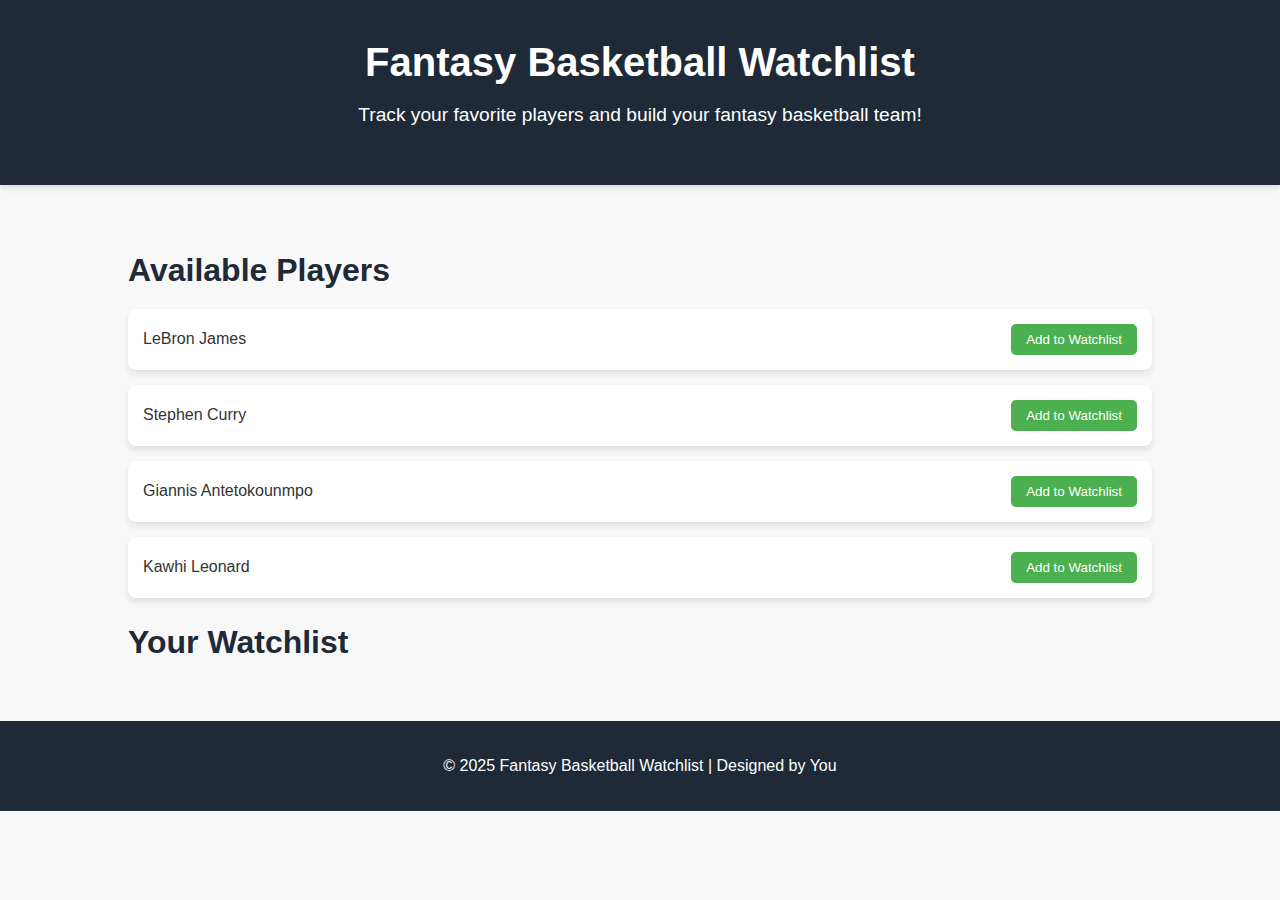
==== index.html @ 69692048 "Quick update" ====
<!DOCTYPE html>
<html lang="en">
<head>
    <meta charset="UTF-8">
    <meta name="viewport" content="width=device-width, initial-scale=1.0">
    <title>Fantasy Basketball Watchlist</title>
    <link rel="stylesheet" href="style.css">
</head>
<body>
    <header>
        <div class="container">
            <h1>Fantasy Basketball Watchlist</h1>
            <p>Track your favorite players and build your fantasy basketball team!</p>
        </div>
    </header>

    <main>
        <section class="player-list">
            <div class="container">
                <h2>Available Players</h2>
                <ul id="playerList">
                    <li>LeBron James <button class="add-btn">Add to Watchlist</button></li>
                    <li>Stephen Curry <button class="add-btn">Add to Watchlist</button></li>
                    <li>Giannis Antetokounmpo <button class="add-btn">Add to Watchlist</button></li>
                    <li>Kawhi Leonard <button class="add-btn">Add to Watchlist</button></li>
                </ul>
            </div>
        </section>

        <section class="watchlist">
            <div class="container">
                <h2>Your Watchlist</h2>
                <ul id="watchlist">
                    <!-- Watchlist items will appear here -->
                </ul>
            </div>
        </section>
    </main>

    <footer>
        <div class="container">
            <p>&copy; 2025 Fantasy Basketball Watchlist | Designed by You</p>
        </div>
    </footer>

    <script src="app.js"></script>
</body>
</html>
---- style.css ----
/* General Styles */
body {
    font-family: 'Arial', sans-serif;
    margin: 0;
    padding: 0;
    background-color: #f8f8f8;
    color: #333;
}

/* Container */
.container {
    width: 80%;
    margin: 0 auto;
    max-width: 1200px;
}

/* Header */
header {
    background-color: #1e2a37;
    color: white;
    text-align: center;
    padding: 40px 0;
    box-shadow: 0 4px 6px rgba(0, 0, 0, 0.1);
}

header h1 {
    margin: 0;
    font-size: 2.5em;
}

header p {
    font-size: 1.2em;
}

/* Main Content */
main {
    padding: 40px 0;
}

section h2 {
    font-size: 2em;
    color: #1e2a37;
    margin-bottom: 20px;
}

/* Player List */
.player-list ul {
    list-style-type: none;
    padding: 0;
}

.player-list li {
    display: flex;
    justify-content: space-between;
    align-items: center;
    background-color: #fff;
    margin-bottom: 15px;
    padding: 15px;
    border-radius: 8px;
    box-shadow: 0 4px 6px rgba(0, 0, 0, 0.1);
}

.add-btn {
    padding: 8px 15px;
    background-color: #4CAF50;
    color: white;
    border: none;
    border-radius: 5px;
    cursor: pointer;
    transition: background-color 0.3s;
}

.add-btn:hover {
    background-color: #45a049;
}

/* Watchlist */
.watchlist ul {
    list-style-type: none;
    padding: 0;
}

.watchlist li {
    background-color: #fff;
    padding: 15px;
    margin-bottom: 10px;
    border-radius: 8px;
    box-shadow: 0 4px 6px rgba(0, 0, 0, 0.1);
}

.watchlist li span {
    font-weight: bold;
}

/* Footer */
footer {
    background-color: #1e2a37;
    color: white;
    text-align: center;
    padding: 20px;
}
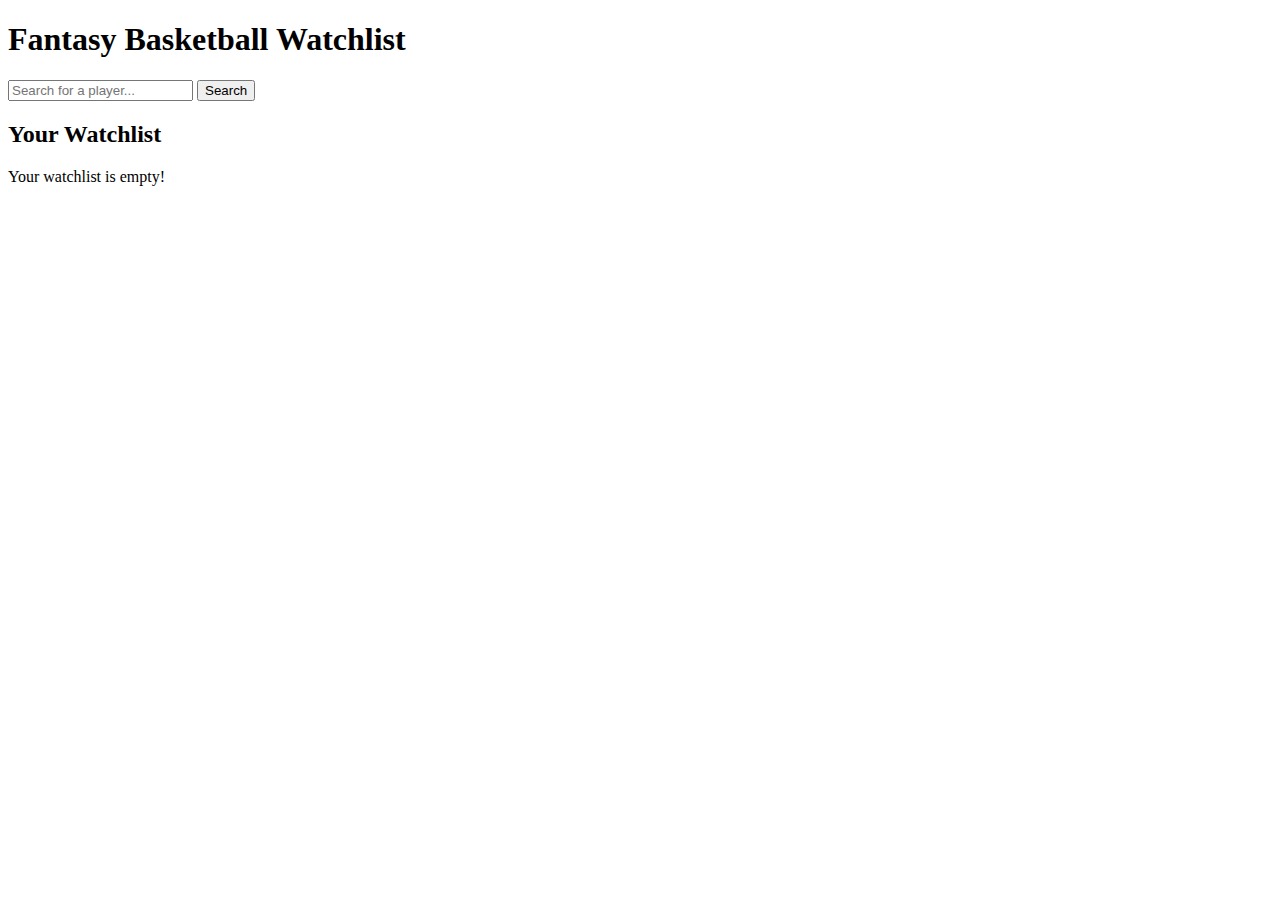
==== commit a15f678f: "Quick update" ====
--- a/index.html
+++ b/index.html
@@ -1,48 +1,35 @@
 <!DOCTYPE html>
 <html lang="en">
 <head>
-    <meta charset="UTF-8">
-    <meta name="viewport" content="width=device-width, initial-scale=1.0">
-    <title>Fantasy Basketball Watchlist</title>
-    <link rel="stylesheet" href="style.css">
+  <meta charset="UTF-8">
+  <meta name="viewport" content="width=device-width, initial-scale=1.0">
+  <title>Fantasy Basketball Watchlist</title>
+  <link rel="stylesheet" href="styles.css">
 </head>
 <body>
+  <div class="container">
     <header>
-        <div class="container">
-            <h1>Fantasy Basketball Watchlist</h1>
-            <p>Track your favorite players and build your fantasy basketball team!</p>
-        </div>
+      <h1>Fantasy Basketball Watchlist</h1>
     </header>
 
-    <main>
-        <section class="player-list">
-            <div class="container">
-                <h2>Available Players</h2>
-                <ul id="playerList">
-                    <li>LeBron James <button class="add-btn">Add to Watchlist</button></li>
-                    <li>Stephen Curry <button class="add-btn">Add to Watchlist</button></li>
-                    <li>Giannis Antetokounmpo <button class="add-btn">Add to Watchlist</button></li>
-                    <li>Kawhi Leonard <button class="add-btn">Add to Watchlist</button></li>
-                </ul>
-            </div>
-        </section>
+    <!-- Search Section -->
+    <div class="search-section">
+      <input type="text" id="player-search" placeholder="Search for a player...">
+      <button id="search-btn">Search</button>
+    </div>
 
-        <section class="watchlist">
-            <div class="container">
-                <h2>Your Watchlist</h2>
-                <ul id="watchlist">
-                    <!-- Watchlist items will appear here -->
-                </ul>
-            </div>
-        </section>
-    </main>
+    <!-- Player List Section -->
+    <div class="player-list" id="player-list"></div>
 
-    <footer>
-        <div class="container">
-            <p>&copy; 2025 Fantasy Basketball Watchlist | Designed by You</p>
-        </div>
-    </footer>
+    <!-- Watchlist Section -->
+    <section class="watchlist-section">
+      <h2>Your Watchlist</h2>
+      <div class="watchlist" id="watchlist">
+        <p>Your watchlist is empty!</p>
+      </div>
+    </section>
+  </div>
 
-    <script src="app.js"></script>
+  <script src="script.js"></script>
 </body>
 </html>
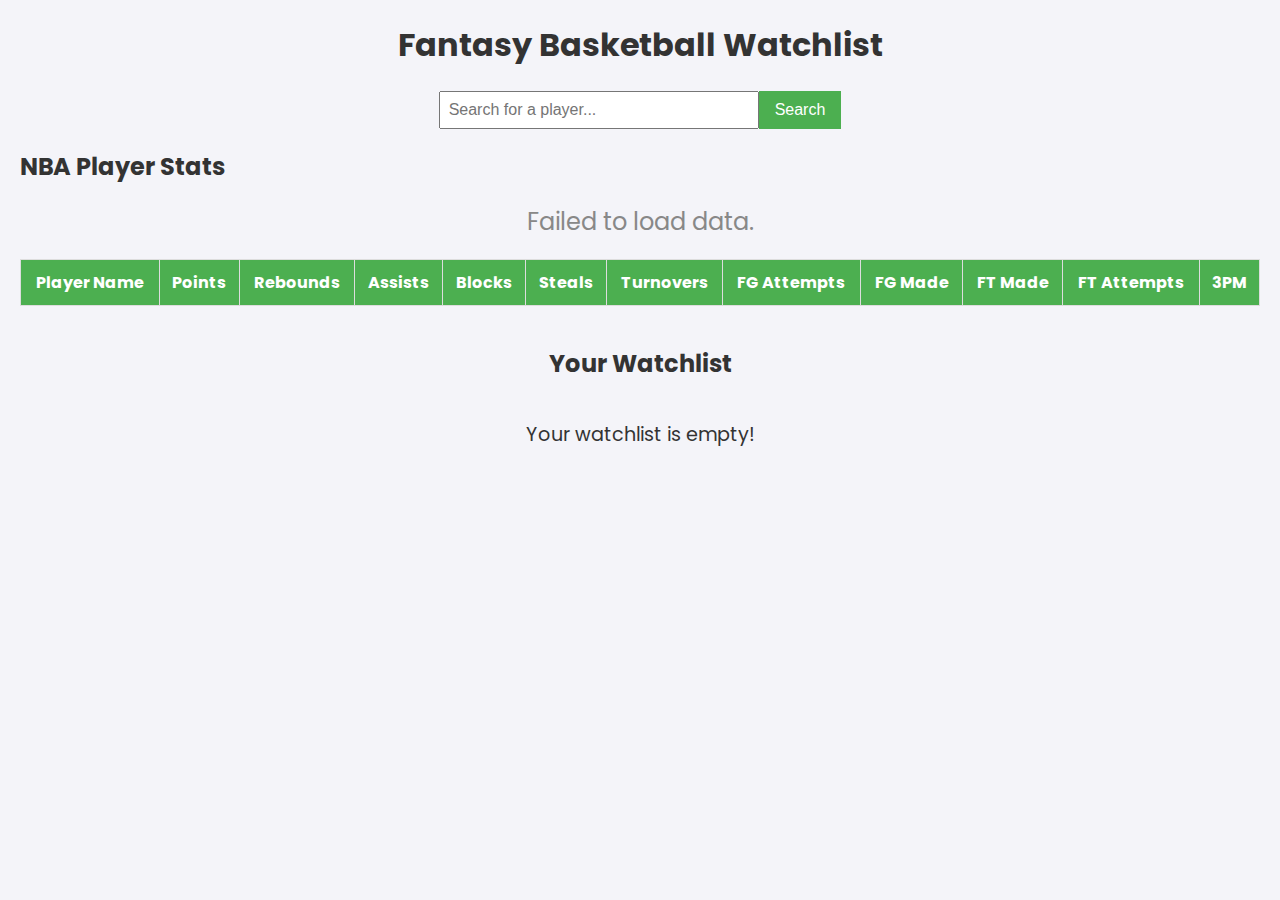
==== commit 65385407: "Quick update" ====
--- a/index.html
+++ b/index.html
@@ -4,7 +4,86 @@
   <meta charset="UTF-8">
   <meta name="viewport" content="width=device-width, initial-scale=1.0">
   <title>Fantasy Basketball Watchlist</title>
+
+  <!-- Google Fonts link for Poppins -->
+  <link href="https://fonts.googleapis.com/css2?family=Poppins:wght@400;500;600;700&display=swap" rel="stylesheet">
+
+  <!-- External CSS -->
   <link rel="stylesheet" href="styles.css">
+  
+  <style>
+    body {
+      font-family: 'Poppins', sans-serif;
+      margin: 20px;
+      background-color: #f4f4f9;
+      color: #333;
+    }
+    header h1 {
+      text-align: center;
+      font-size: 2rem;
+      color: #333;
+    }
+    .search-section {
+      display: flex;
+      justify-content: center;
+      margin-bottom: 20px;
+    }
+    .search-section input {
+      padding: 8px;
+      font-size: 16px;
+      width: 300px;
+    }
+    .search-section button {
+      padding: 8px 16px;
+      font-size: 16px;
+      background-color: #4CAF50;
+      color: white;
+      border: none;
+      cursor: pointer;
+    }
+    .search-section button:hover {
+      background-color: #45a049;
+    }
+    .watchlist-section {
+      margin-top: 40px;
+      text-align: center;
+    }
+    .watchlist {
+      display: flex;
+      flex-direction: column;
+      align-items: center;
+      margin-top: 10px;
+    }
+    .watchlist p {
+      font-size: 1.2rem;
+    }
+
+    /* Table Styling */
+    table {
+      width: 100%;
+      border-collapse: collapse;
+      margin-top: 20px;
+    }
+    table, th, td {
+      border: 1px solid #ddd;
+    }
+    th, td {
+      padding: 10px;
+      text-align: center;
+    }
+    th {
+      background-color: #4CAF50;
+      color: white;
+    }
+    tr:nth-child(even) {
+      background-color: #f2f2f2;
+    }
+    .loading {
+      text-align: center;
+      font-size: 1.5rem;
+      color: #888;
+    }
+  </style>
 </head>
 <body>
   <div class="container">
@@ -18,8 +97,28 @@
       <button id="search-btn">Search</button>
     </div>
 
-    <!-- Player List Section -->
-    <div class="player-list" id="player-list"></div>
+    <!-- NBA Player Stats Table -->
+    <h2>NBA Player Stats</h2>
+    <div class="loading" id="loadingMessage">Loading player stats...</div>
+    <table id="playerStatsTable">
+      <thead>
+        <tr>
+          <th>Player Name</th>
+          <th>Points</th>
+          <th>Rebounds</th>
+          <th>Assists</th>
+          <th>Blocks</th>
+          <th>Steals</th>
+          <th>Turnovers</th>
+          <th>FG Attempts</th>
+          <th>FG Made</th>
+          <th>FT Made</th>
+          <th>FT Attempts</th>
+          <th>3PM</th>
+        </tr>
+      </thead>
+      <tbody></tbody>
+    </table>
 
     <!-- Watchlist Section -->
     <section class="watchlist-section">
@@ -30,6 +129,56 @@
     </section>
   </div>
 
-  <script src="script.js"></script>
+  <script>
+    // GitHub NBA API endpoint for player stats
+    const apiUrl = 'https://raw.githubusercontent.com/bttmly/nba/master/data/players.json';
+
+    // Fetch player data
+    async function fetchPlayerStats() {
+      try {
+        const response = await fetch(apiUrl);
+        const data = await response.json();
+
+        // Remove the loading message
+        document.getElementById("loadingMessage").style.display = "none";
+
+        // Get the table body element
+        const tableBody = document.getElementById("playerStatsTable").getElementsByTagName("tbody")[0];
+
+        // Loop through the players and add their stats to the table
+        data.forEach(player => {
+          const row = tableBody.insertRow();
+
+          // Insert the player data into the table
+          row.innerHTML = `
+            <td>${player.first_name} ${player.last_name}</td>
+            <td>${player.ppg}</td>
+            <td>${player.rpg}</td>
+            <td>${player.apg}</td>
+            <td>${player.bpg}</td>
+            <td>${player.spg}</td>
+            <td>${player.tpg}</td>
+            <td>${player.fga}</td>
+            <td>${player.fgm}</td>
+            <td>${player.ftm}</td>
+            <td>${player.fta}</td>
+            <td>${player.tpm}</td>
+          `;
+        });
+      } catch (error) {
+        console.error("Error fetching player data:", error);
+        document.getElementById("loadingMessage").textContent = "Failed to load data.";
+      }
+    }
+
+    // Call the fetchPlayerStats function when the page loads
+    fetchPlayerStats();
+
+    // Placeholder function for search (can be expanded)
+    document.getElementById('search-btn').addEventListener('click', function() {
+      const playerName = document.getElementById('player-search').value;
+      alert('Search functionality is not implemented yet for ' + playerName);
+    });
+  </script>
 </body>
 </html>
